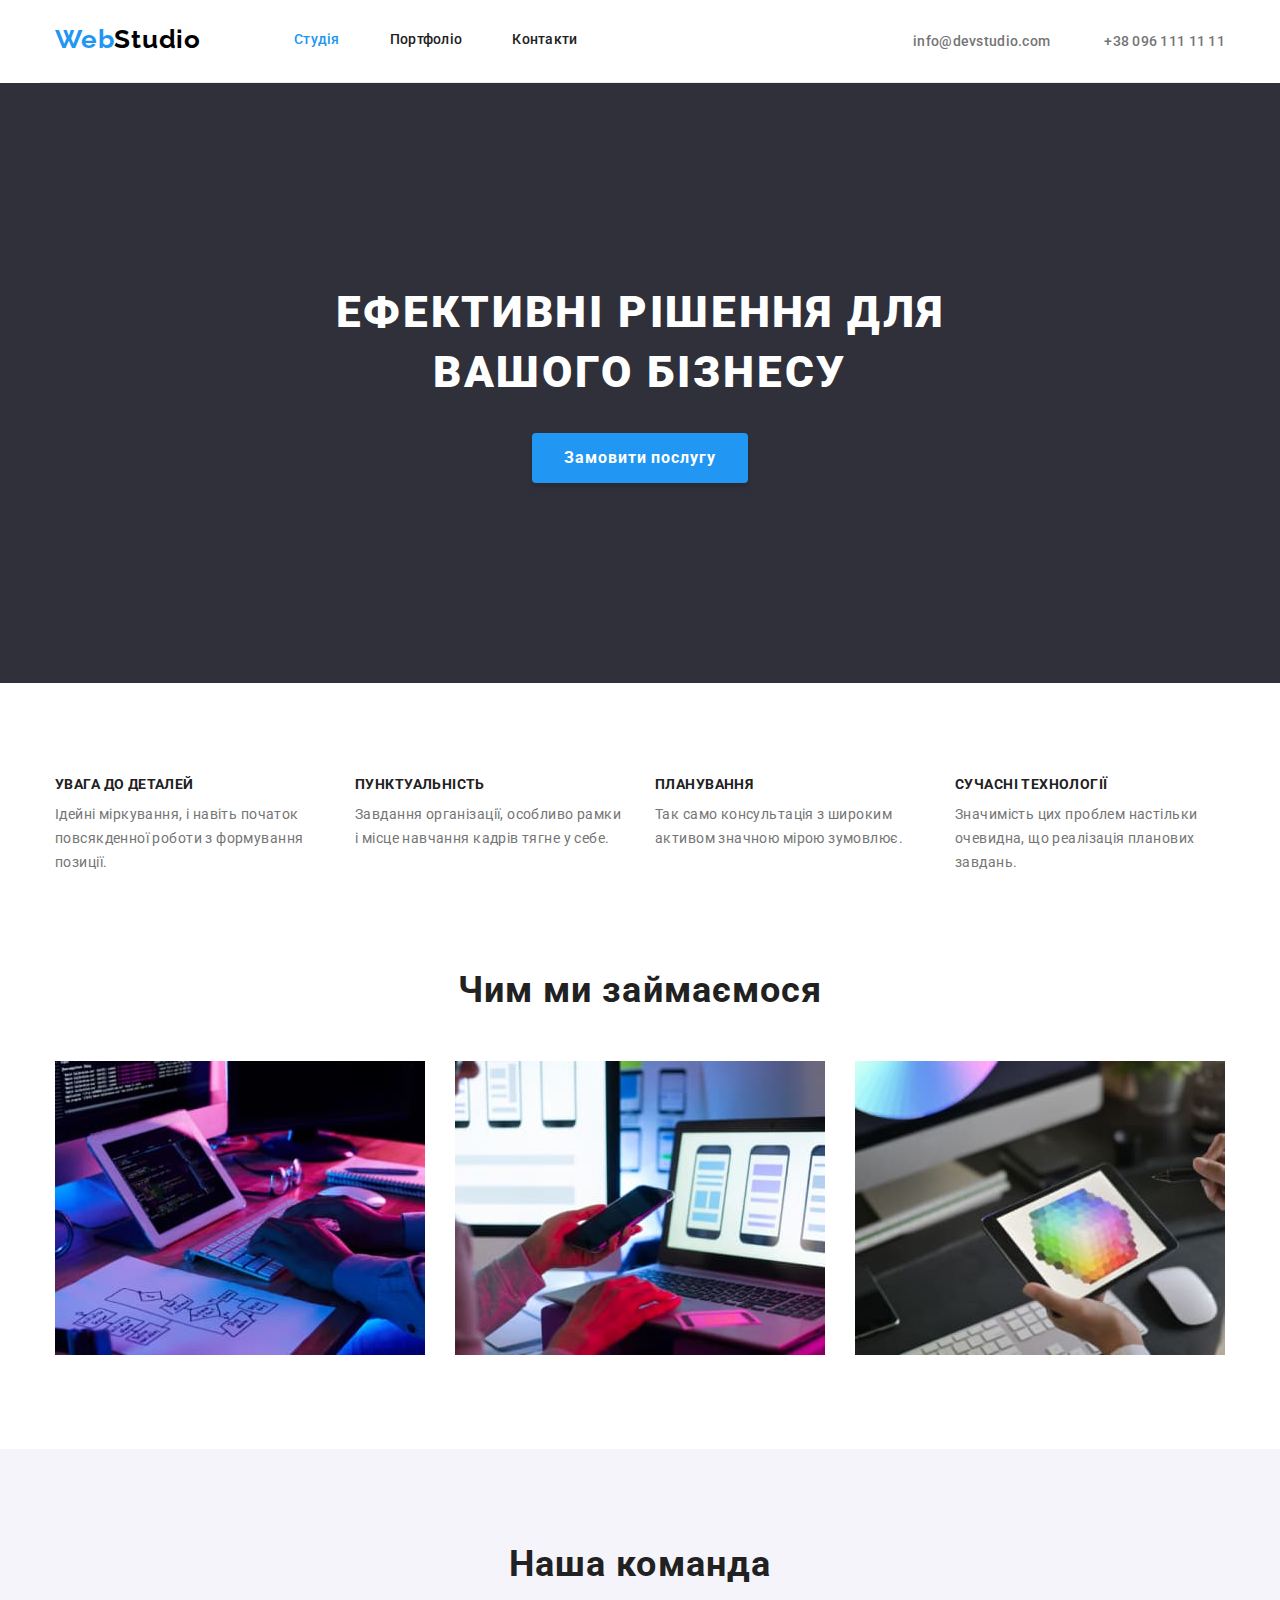
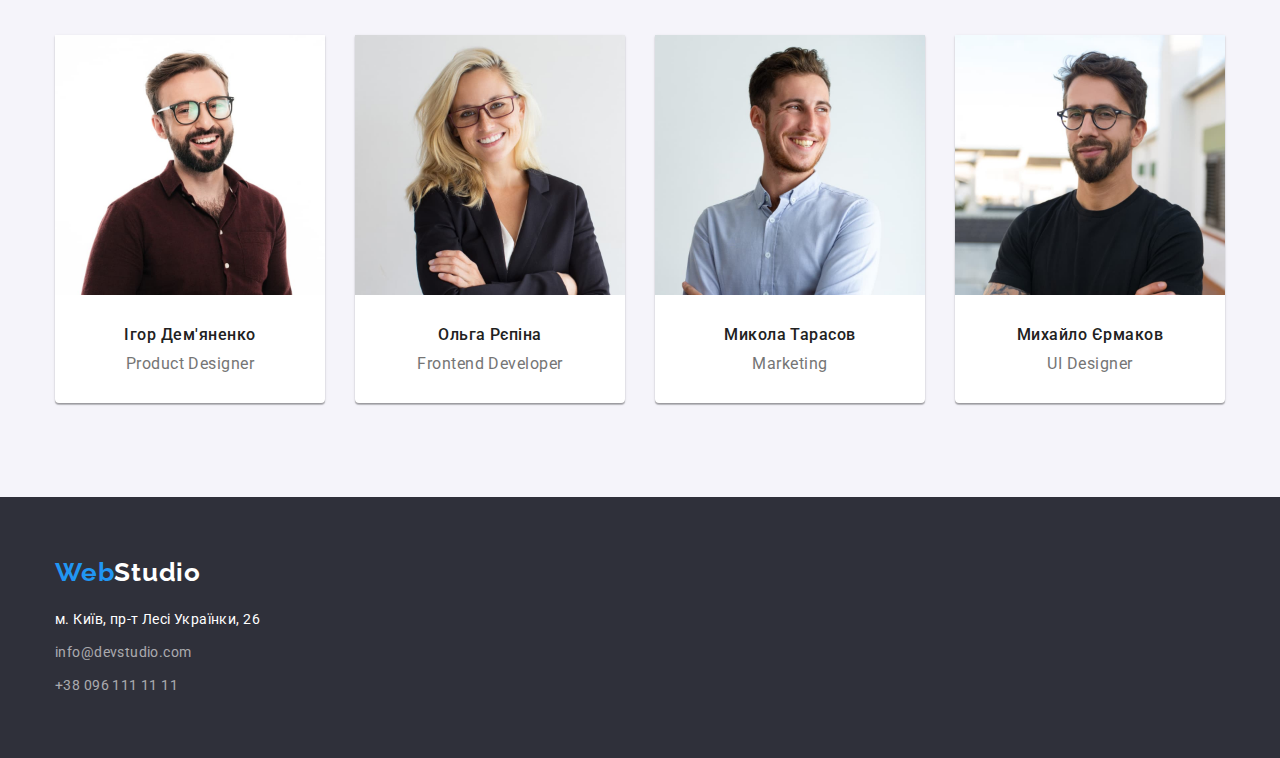
==== index.html @ 1e69f740 "Копирование" ====
<!DOCTYPE html>
<html lang="uk">
<head>
    <meta charset="UTF-8">
    <meta http-equiv="X-UA-Compatible" content="IE=edge">
    <meta name="viewport" content="width=device-width, initial-scale=1.0">
    <title>WebStudio</title>
    <link rel="preconnect" href="https://fonts.googleapis.com">
    <link rel="preconnect" href="https://fonts.gstatic.com" crossorigin>
    <link href="https://fonts.googleapis.com/css2?family=Raleway:wght@700&family=Roboto:wght@400;500;700;900&display=swap"
        rel="stylesheet">
    <link rel="stylesheet" href="https://cdnjs.cloudflare.com/ajax/libs/modern-normalize/1.1.0/modern-normalize.css"
        integrity="sha512-Y0MM+V6ymRKN2zStTqzQ227DWhhp4Mzdo6gnlRnuaNCbc+YN/ZH0sBCLTM4M0oSy9c9VKiCvd4Jk44aCLrNS5Q=="
        crossorigin="anonymous" referrerpolicy="no-referrer" >
    <link rel="stylesheet" href="./css/styles.css">
</head>
<body>
    <header>
        <div class="container header-box">
            <a href="./" class="style-logo"><span class="style-logo-add">Web</span>Studio</a>
            <nav>
                <ul class="list-navigation">
                    <li class="list-navigation-item">
                        <a href="./" class="navigation-item"><span class="activ-pages">Студія</span></a>
                    </li>
                    <li class="list-navigation-item">
                        <a href="./portfolio.html" class="navigation-item">Портфоліо</a>
                    </li>
                    <li class="list-navigation-item">
                        <a href="#" class="navigation-item">Контакти</a>
                    </li>
                </ul>
            </nav>
            <div class="container-contacts">
                <a href="mailto:info@devstudio.com" class="contacts">info@devstudio.com</a>
                <a href="tel:+380961111111" class="contacts">+38 096 111 11 11</a>
            </div>
        </div>
    </header>
    <main>
        <section class="hero-section">
            <div class="container">
                <h1 class="tagline">Ефективні рішення для вашого бізнесу</h1>
                <button type="button" class="top-button">Замовити послугу</button>
            </div>
        </section>
        <section class="section">
            <div class="container">
                <ul class="quality-list">
                    <li>
                        <h3 class="quality-item">УВАГА ДО ДЕТАЛЕЙ</h3>
                        <p class="quality-item-description">Ідейні міркування, і навіть початок повсякденної роботи з формування
                            позиції.</p>
                    </li>
                    <li>
                        <h3 class="quality-item">ПУНКТУАЛЬНІСТЬ</h3>
                        <p class="quality-item-description">Завдання організації, особливо рамки і місце навчання кадрів тягне у
                            себе.</p>
                    </li>
                    <li>
                        <h3 class="quality-item">ПЛАНУВАННЯ</h3>
                        <p class="quality-item-description">Так само консультація з широким активом значною мірою зумовлює.</p>
                    </li>
                    <li>
                        <h3 class="quality-item">СУЧАСНІ ТЕХНОЛОГІЇ</h3>
                        <p class="quality-item-description">Значимість цих проблем настільки очевидна, що реалізація планових
                            завдань.</p>
                    </li>
                </ul>
            </div>
        </section>
        <section class="section section-specializations">
            <div class="container">
                <h2 class="specializations">Чим ми займаємося</h2>
                <ul class="specializations-list">
                    <li>
                        <img src="./images/development.jpg" alt="Розробка сайтів" width="370" height="294">
                    </li>
                    <li>
                        <img src="./images/mobile-version.jpg" alt="Розробка мобільних додатків" width="370" height="294">
                    </li>
                    <li>
                        <img src="./images/design.jpg" alt="Веб-дизайн" width="370" height="294">
                    </li>
                </ul>
            </div>
        </section>
        <section class="section team">
            <div class="container">
                <h2 class="team-caption">Наша команда</h2>
                <ul class="team-list">
                    <li class="team-list-item">
                        <img src="./images/ihor.jpg" alt="Фото Ігора Дем'яненко" width="270" height="260">
                        <h3 class="team-member">Ігор Дем'яненко</h3>
                        <p class="profession">Product Designer</p>
                    </li>
                    <li class="team-list-item">
                        <img src="./images/olga.jpg" alt="Фото Ольги Рєпіної" width="270" height="260">
                        <h3 class="team-member">Ольга Рєпіна</h3>
                        <p class="profession">Frontend Developer</p>
                    </li>
                    <li class="team-list-item">
                        <img src="./images/mikola.jpg" alt="Фото Миколи Тарасова" width="270" height="260">
                        <h3 class="team-member">Микола Тарасов</h3>
                        <p class="profession">Marketing</p>
                    </li>
                    <li class="team-list-item">
                        <img src="./images/mihailo.jpg" alt="Фото Михайла Єрмакова" width="270" height="260">
                        <h3 class="team-member">Михайло Єрмаков</h3>
                        <p class="profession">UI Designer</p>
                    </li>
                </ul>
            </div>
        </section>
    </main>
    <footer class="footer-style">
        <div class="container">
            <a href="./" class="style-logo-footer"><span class="style-logo-add">Web</span>Studio</a>
            <address>
                <p class="physical-address">м. Київ, пр-т Лесі Українки, 26</p>
                <a href="mailto:info@devstudio.com" class="contacts-footer">info@devstudio.com</a>
                <a href="tel:+380961111111" class="contacts-footer">+38 096 111 11 11</a>
            </address>
        </div>
    </footer>
</body>
</html>
---- css/styles.css ----
:root {
    --brand-color-bcg: #2F303A;
    --brand-color: #2196F3;
    --brand-color-text: #757575;
}

body {
    font-family: 'roboto', sans-serif;
    color: #212121;
    background: #FFFFFF;
}

ul, h1, h2, h3, p {
    margin: 0;
    padding: 0px;
}

img {
    display: block;
}

.container {
    max-width: 1200px;
    margin: 0px auto;
    padding: 0px 15px;
}

.header-box {
    display: flex;
    border-bottom: 1px solid #ECECEC;
}

.section {
    padding: 94px 0px;
}

.style-logo {
    font-family: 'Raleway';
    font-style: normal;
    text-decoration: none;
    font-weight: 700;
    font-size: 26px;
    line-height: 1.19;
    letter-spacing: 0.03em;
    color: #000000;
    padding-top: 24px;
    padding-bottom: 25px;
    margin-right: 93px;
}

.style-logo-footer {
    font-family: 'Raleway';
    font-style: normal;
    text-decoration: none;
    font-weight: 700;
    font-size: 26px;
    line-height: 1.19;
    letter-spacing: 0.03em;
    color: #fff;
    display: block;
    margin-bottom: 20px;
}

.style-logo-add {
    color: var(--brand-color)
}

.list-navigation {
    display: flex;
    list-style-type: none;
    font-weight: 500;
    font-size: 14px;
    line-height: 1.14;
    letter-spacing: 0.02em;
}

.list-navigation-item:not(:last-child) {
    margin-right: 50px;
}

.activ-pages {
    color: var(--brand-color);
}

.navigation-item {
    text-decoration: none;
    color: inherit;
    display: block;
    padding: 32px 0px;
}

.navigation-item:visited {
    color: inherit;
}

.navigation-item:hover {
    color: var(--brand-color)
}

.navigation-item:focus {
    color: var(--brand-color)
}

.container-contacts {
    margin-left: auto;
    padding: 32px 0px;
}

.contacts {
    font-weight: 500;
    font-size: 14px;
    line-height: 1.14;
    letter-spacing: 0.02em;
    color: var(--brand-color-text);
    text-decoration: none;
}

.contacts:not(:last-child) {
    margin-right: 50px;
}

.contacts:hover {
    color: var(--brand-color);
}

.contacts:focus {
    color: var(--brand-color);
}

.hero-section {
    background-color: var(--brand-color-bcg);
    padding: 200px 0px;
}

.tagline {
    max-width: 696px;
    font-weight: 900;
    font-size: 44px;
    line-height: 1.36;
    text-align: center;
    letter-spacing: 0.06em;
    text-transform: uppercase;
    color: #FFFFFF;
    margin: 0 auto 30px auto;
}

.top-button {
    font-family: inherit;
    background: var(--brand-color);
    box-shadow: 0px 4px 4px rgba(0, 0, 0, 0.15);
    border: none;
    border-radius: 4px;
    cursor: pointer;
    font-weight: 700;
    font-size: 16px;
    line-height: 1.88;
    display: flex;
    align-items: center;
    text-align: center;
    letter-spacing: 0.06em;
    color: #FFFFFF;
    margin: 0px auto;
    padding: 10px 32px;
}

.top-button:hover {
    background: #188CE8;
}

.top-button:focus {
    background: #188CE8;
}

.quality-list {
    list-style-type: none;
    display: flex;
    justify-content: space-between;
    align-items: flex-start;
}

.quality-list li {
    flex-basis: 270px;
}

.quality-item {
    font-weight: 700;
    font-size: 14px;
    line-height: 1.14;
    letter-spacing: 0.03em;
    text-transform: uppercase;
    margin-bottom: 10px;
}

.quality-item-description {
    font-size: 14px;
    line-height: 1.71;
    letter-spacing: 0.03em;
    color: var(--brand-color-text);
}

.section-specializations {
    padding-top: 0px;
}

.specializations {
    font-weight: 700;
    font-size: 36px;
    line-height: 1.17;
    text-align: center;
    letter-spacing: 0.03em;
    margin-bottom: 50px;
}

.specializations-list {
    list-style-type: none;
    display: flex;
}

.specializations-list li:not(:last-child) {
    margin-right: 30px;
}

.team {
    background-color: #F5F4FA;
}

.team-caption {
    font-weight: 700;
    font-size: 36px;
    line-height: 1.17;
    text-align: center;
    letter-spacing: 0.03em;
    margin-bottom: 50px;
}

.team-list {
    list-style-type: none;
    display: flex;
}

.team-list-item {
    background: #FFFFFF;
    box-shadow: 0px 1px 3px rgba(0, 0, 0, 0.12), 0px 1px 1px rgba(0, 0, 0, 0.14), 0px 2px 1px rgba(0, 0, 0, 0.2);
    border-radius: 0px 0px 4px 4px;
    padding-bottom: 30px;
}

.team-list-item:not(:last-child) {
    margin-right: 30px;
}

.team-list-item img {
    margin-bottom: 30px;
}

.team-list-item h3 {
    margin-bottom: 10px;
}

.team-member {
    font-weight: 500;
    font-size: 16px;
    line-height: 1.19;
    text-align: center;
    letter-spacing: 0.03em;
}

.profession {
    font-size: 16px;
    line-height: 1.19;
    text-align: center;
    letter-spacing: 0.03em;
    color: var(--brand-color-text);
}

.footer-style {
    background-color: var(--brand-color-bcg);
    padding: 60px 0px;
}

.physical-address {
    font-style: normal;
    font-size: 14px;
    line-height: 1.71;
    letter-spacing: 0.03em;
    color: #FFFFFF;
    margin-bottom: 9px;
}

.contacts-footer {
    font-style: normal;
    font-size: 14px;
    line-height: 1.71;
    letter-spacing: 0.03em;
    text-decoration: none;
    color: rgba(255, 255, 255, 0.6);
    display: block;
}

.contacts-footer:not(:last-child) {
    margin-bottom: 9px;
}

.contacts-footer:hover {
    color: var(--brand-color);
}

.contacts-footer:focus {
    color: var(--brand-color);
}

.projects-filter {
    list-style-type: none;
    display: flex;
    justify-content: center;
    margin-bottom: 50px;
}

.projects-filter li:not(:last-child) {
    margin-right: 8px;
}

.projects-filter-item {
    font-family: inherit;
    background: #F5F4FA;
    border-radius: 4px;
    font-weight: 500;
    font-size: 16px;
    line-height: 1.62;
    text-align: center;
    letter-spacing: 0.03em;
    cursor: pointer;
    border: none;
    padding: 6px 22px;
}

.projects-filter-item:hover {
    background: #2196F3;
    box-shadow: 0px 3px 1px rgba(0, 0, 0, 0.1), 0px 1px 2px rgba(0, 0, 0, 0.08), 0px 2px 2px rgba(0, 0, 0, 0.12);
    border-radius: 4px;
    padding: 6px 25px;
}

.projects-filter-item:focus {
    background: #2196F3;
    box-shadow: 0px 3px 1px rgba(0, 0, 0, 0.1), 0px 1px 2px rgba(0, 0, 0, 0.08), 0px 2px 2px rgba(0, 0, 0, 0.12);
    border-radius: 4px;
    padding: 6px 25px;
}

.projects-list {
    list-style-type: none;
    display: flex;
    flex-wrap: wrap;
    gap: 30px;
}

.projects-list-item {
    background: #FFFFFF;
    flex-basis: calc((100% - 60px) / 3);
}

.projects-list-item-interior {
    border-right: 1px solid #EEEEEE;
    border-left: 1px solid #EEEEEE;
    border-bottom: 1px solid #EEEEEE;
    padding: 20px 24px;
}

.project-name {
    font-weight: 700;
    font-size: 18px;
    line-height: 2;
    letter-spacing: 0.06em;
    margin-bottom: 4px;
}

.project-type {
    font-size: 16px;
    line-height: 1.88;
    letter-spacing: 0.03em;
    color: var(--brand-color-text)
}
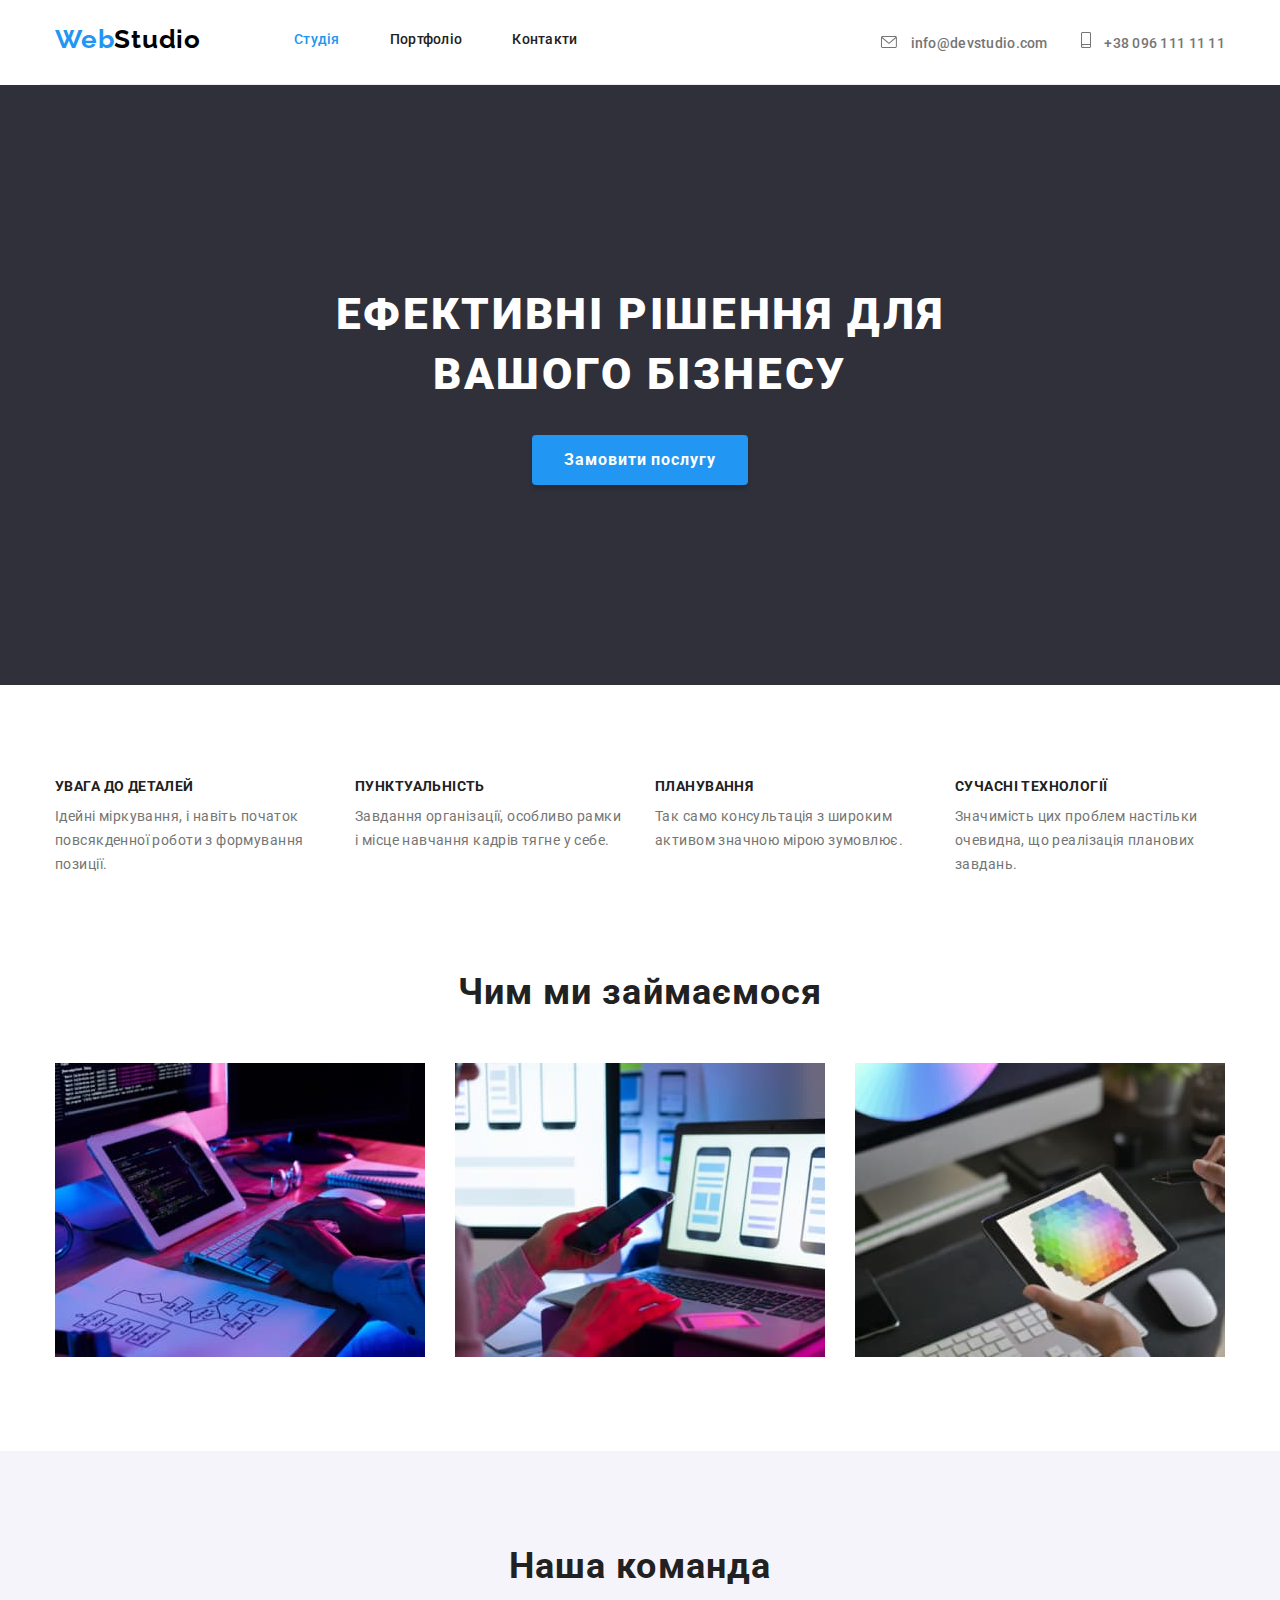
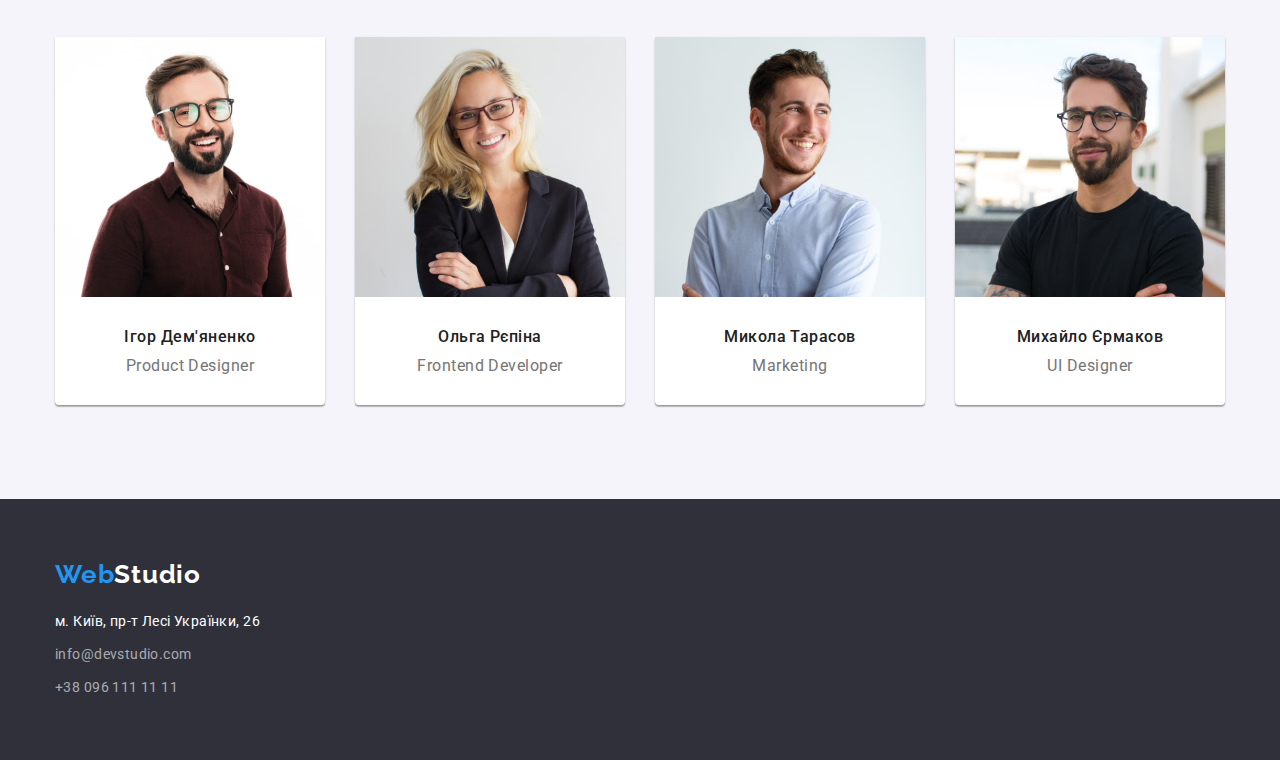
==== commit 00110eca: "Иконки в хедере" ====
--- a/index.html
+++ b/index.html
@@ -32,8 +32,18 @@
                 </ul>
             </nav>
             <div class="container-contacts">
-                <a href="mailto:info@devstudio.com" class="contacts">info@devstudio.com</a>
-                <a href="tel:+380961111111" class="contacts">+38 096 111 11 11</a>
+                <a href="mailto:info@devstudio.com" class="contacts">
+                    <svg class="mail-icon" width="16" height="12">
+                        <use href="./images/icons.svg#icon-e-mail"></use>
+                    </svg>
+                    info@devstudio.com
+                </a>
+                <a href="tel:+380961111111" class="contacts">
+                    <svg class="tel-icon" width="10" height="16">
+                        <use href="./images/icons.svg#icon-smartphone"></use>
+                    </svg>
+                    +38 096 111 11 11
+                </a>
             </div>
         </div>
     </header>
--- a/css/styles.css
+++ b/css/styles.css
@@ -116,7 +116,13 @@
 }
 
 .contacts:not(:last-child) {
-    margin-right: 50px;
+    margin-right: 30px;
+}
+
+.mail-icon,
+.tel-icon {
+    margin-right: 10px;
+    fill: currentColor;
 }
 
 .contacts:hover {
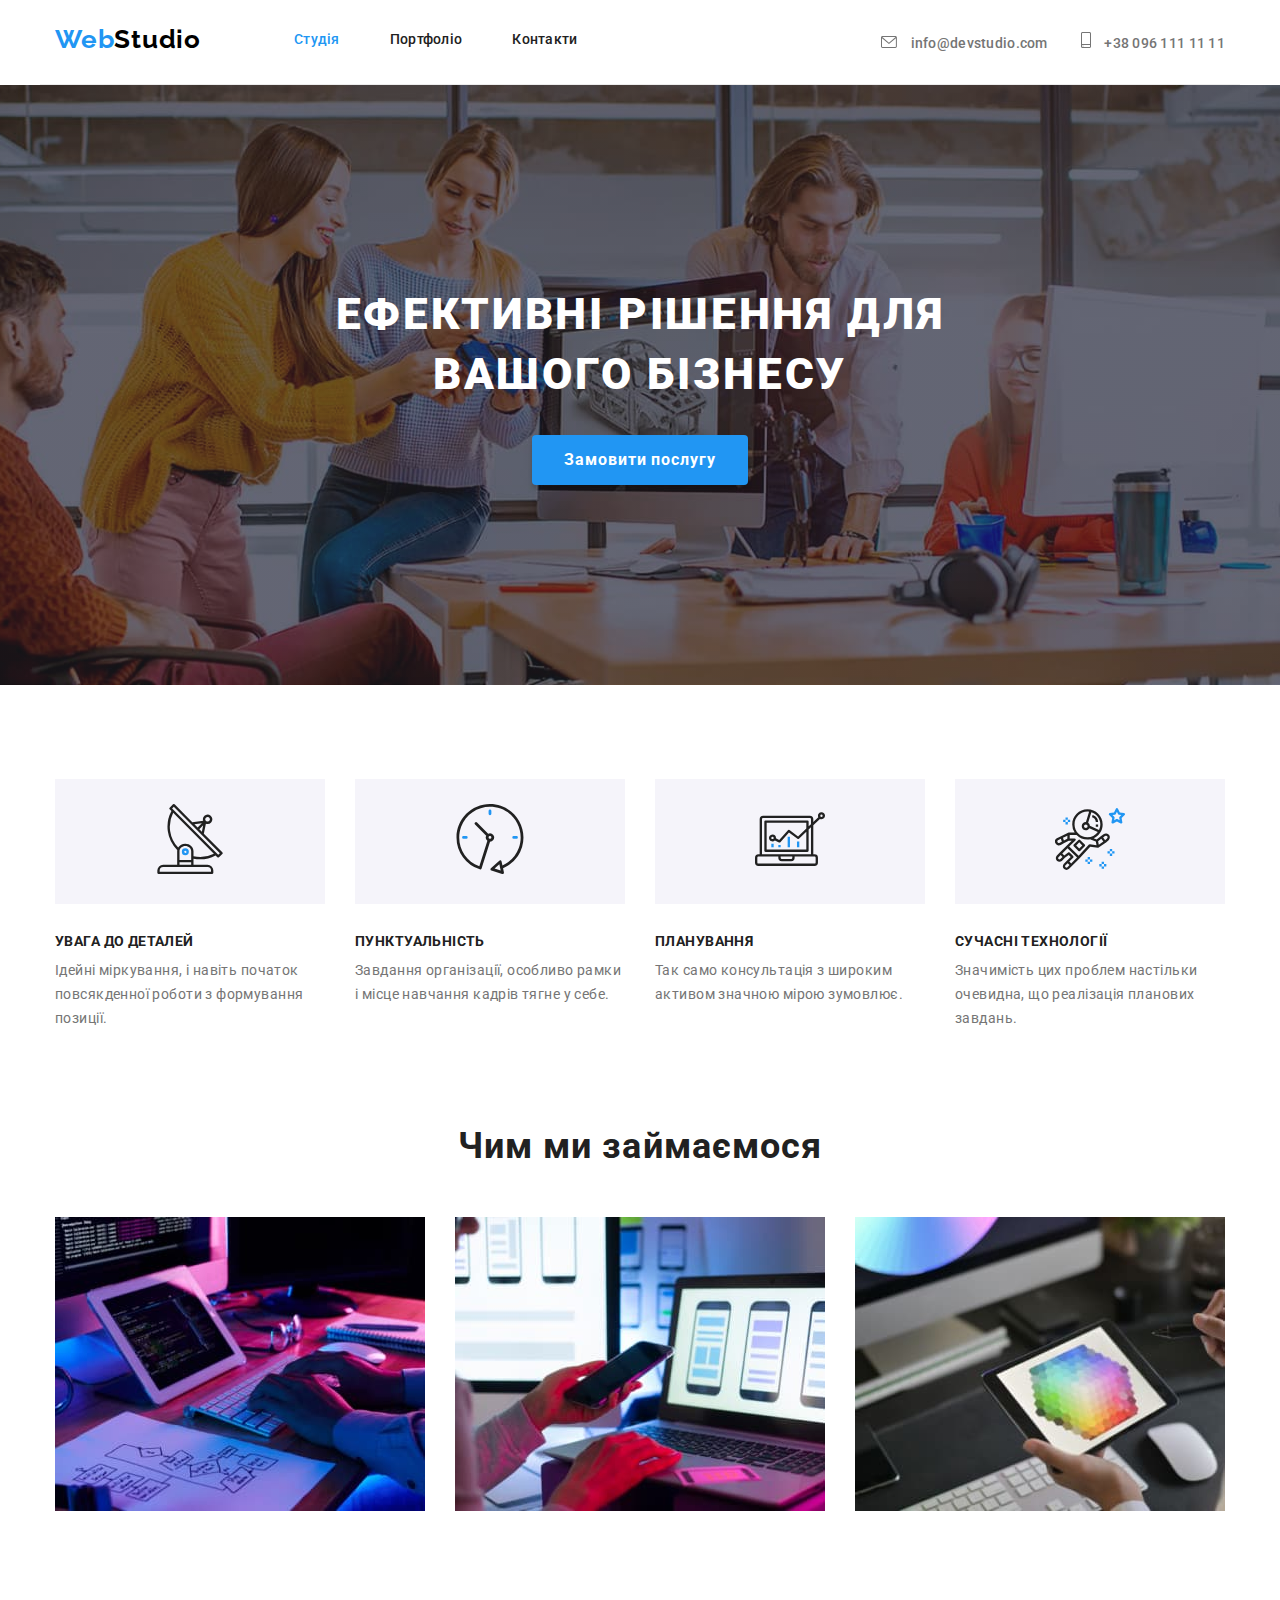
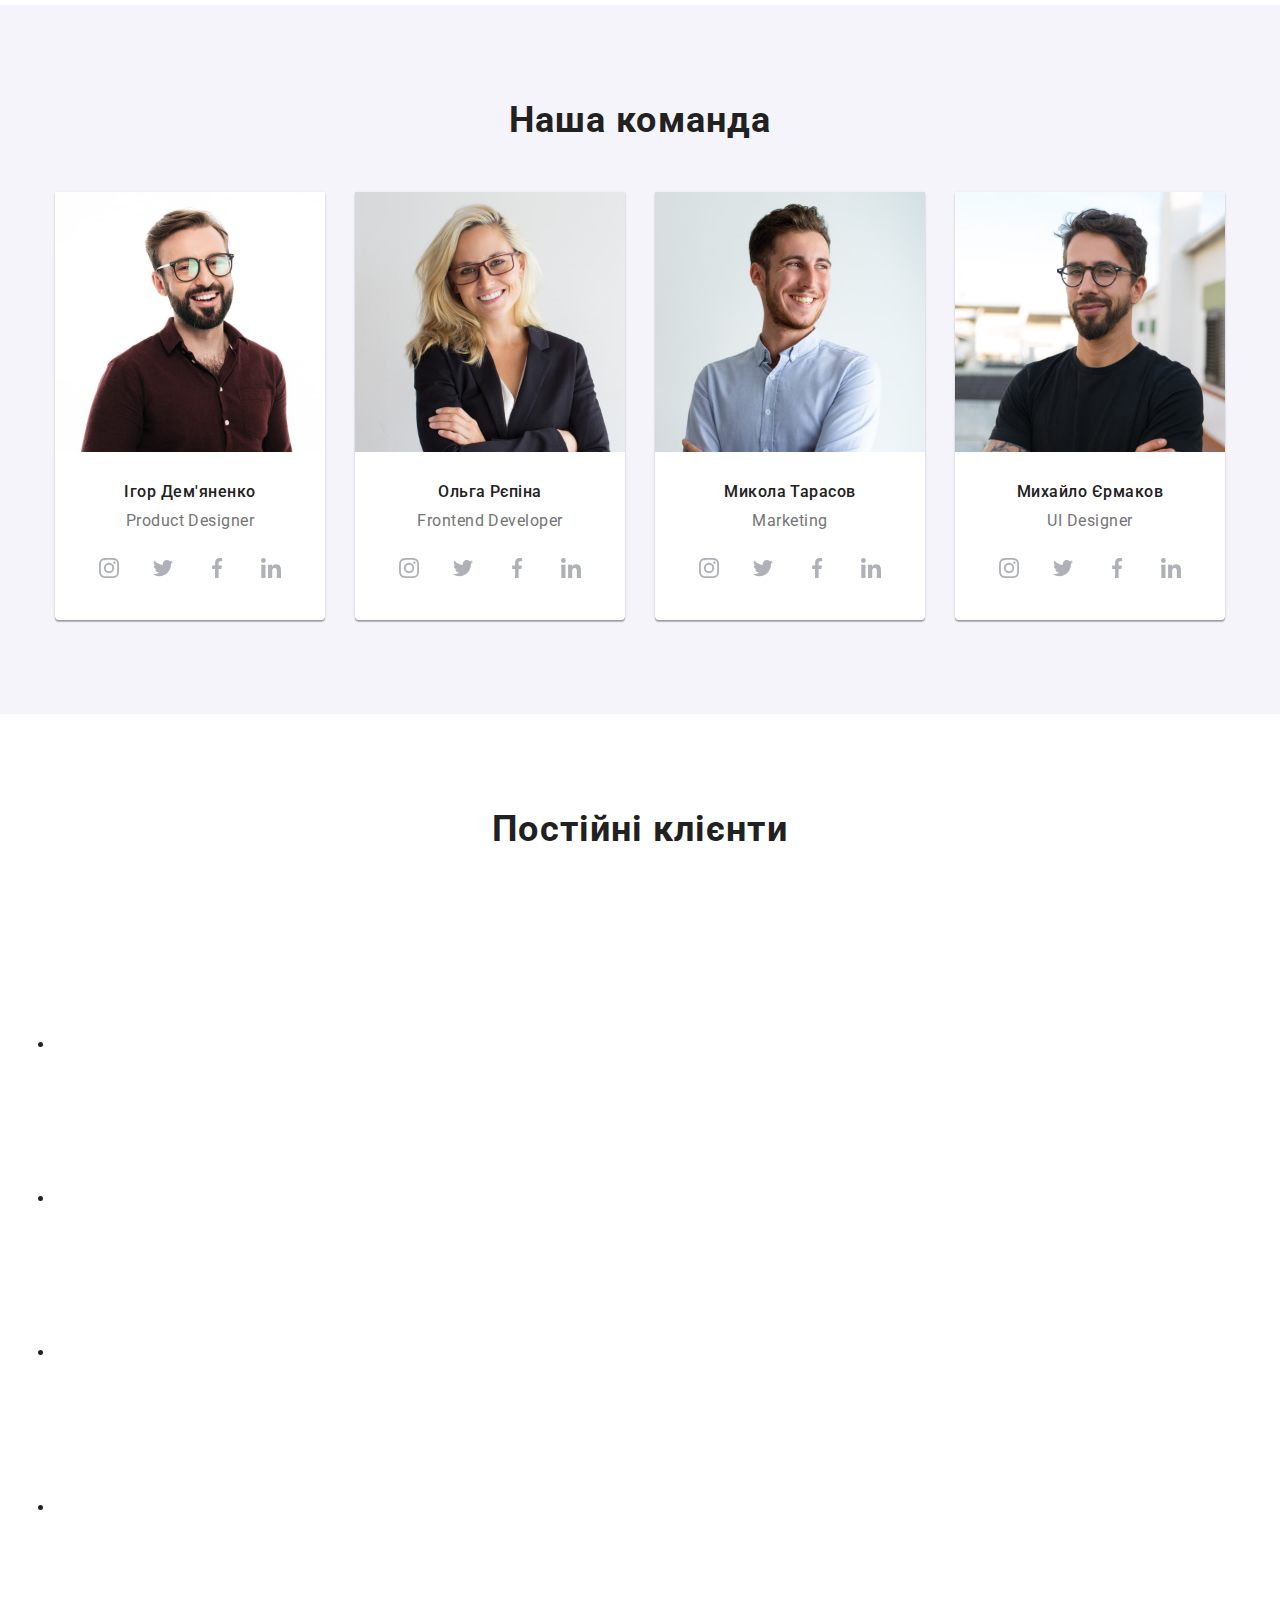
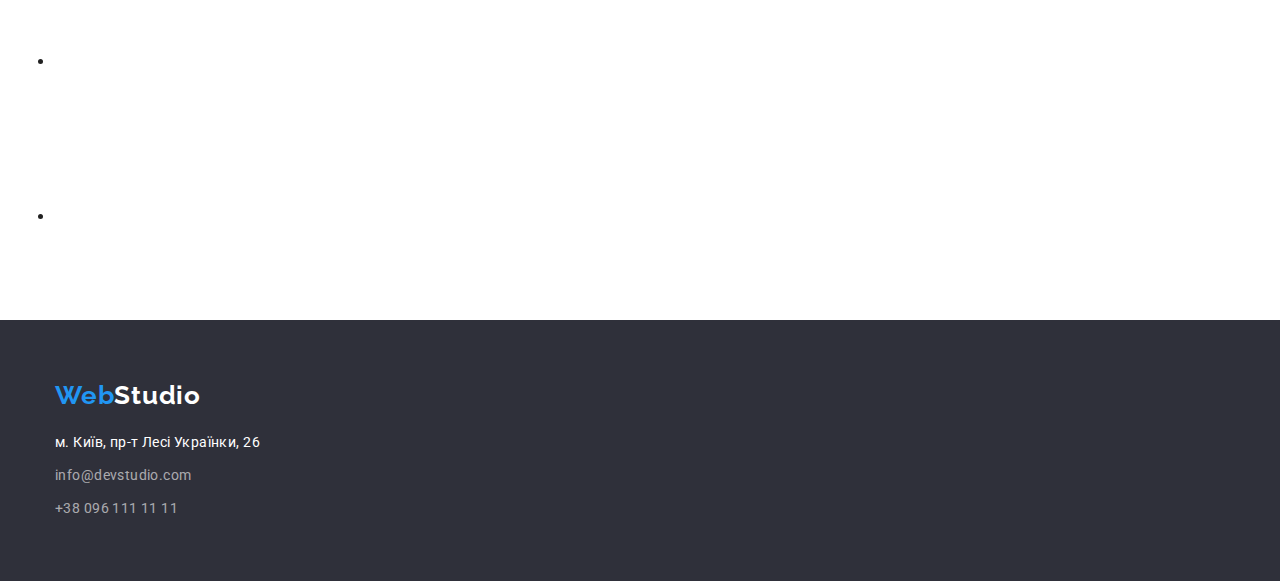
==== commit 9e27f196: "Наша команда" ====
--- a/index.html
+++ b/index.html
@@ -58,20 +58,40 @@
             <div class="container">
                 <ul class="quality-list">
                     <li>
+                        <div class="quality-conteiner-icon">
+                            <svg class="quality-icon" width="70" height="70" viewbox="0 0 70 70">
+                                <use href="./images/icons.svg#icon-details"></use>
+                            </svg>
+                        </div>
                         <h3 class="quality-item">УВАГА ДО ДЕТАЛЕЙ</h3>
                         <p class="quality-item-description">Ідейні міркування, і навіть початок повсякденної роботи з формування
                             позиції.</p>
                     </li>
                     <li>
+                        <div class="quality-conteiner-icon">
+                            <svg class="quality-icon" width="70" height="70" viewbox="0 0 70 70">
+                                <use href="./images/icons.svg#icon-punctuality"></use>
+                            </svg>
+                        </div>
                         <h3 class="quality-item">ПУНКТУАЛЬНІСТЬ</h3>
                         <p class="quality-item-description">Завдання організації, особливо рамки і місце навчання кадрів тягне у
                             себе.</p>
                     </li>
                     <li>
+                        <div class="quality-conteiner-icon">
+                            <svg class="quality-icon" width="70" height="70" viewbox="0 0 70 70">
+                                <use href="./images/icons.svg#icon-planning"></use>
+                            </svg>
+                        </div>
                         <h3 class="quality-item">ПЛАНУВАННЯ</h3>
                         <p class="quality-item-description">Так само консультація з широким активом значною мірою зумовлює.</p>
                     </li>
                     <li>
+                        <div class="quality-conteiner-icon">
+                            <svg class="quality-icon" width="70" height="70" viewbox="0 0 70 70">
+                                <use href="./images/icons.svg#icon-modern-technologies"></use>
+                            </svg>
+                        </div>
                         <h3 class="quality-item">СУЧАСНІ ТЕХНОЛОГІЇ</h3>
                         <p class="quality-item-description">Значимість цих проблем настільки очевидна, що реалізація планових
                             завдань.</p>
@@ -103,21 +123,190 @@
                         <img src="./images/ihor.jpg" alt="Фото Ігора Дем'яненко" width="270" height="260">
                         <h3 class="team-member">Ігор Дем'яненко</h3>
                         <p class="profession">Product Designer</p>
+                        <ul class="team-linklist">
+                            <li class="team-linklist-item">
+                                <a class="team-linklist-link" href="#">
+                                    <svg class="team-linklist-icon" width="20" height="20">
+                                        <use href="./images/icons.svg#icon-instagram"></use>
+                                    </svg>
+                                </a>
+                            </li>
+                            <li class="team-linklist-item">
+                                <a class="team-linklist-link" href="#">
+                                    <svg class="team-linklist-icon" width="20" height="20">
+                                        <use href="./images/icons.svg#icon-twitter"></use>
+                                    </svg>
+                                </a>
+                            </li>
+                            <li class="team-linklist-item">
+                                <a class="team-linklist-link" href="#">
+                                    <svg class="team-linklist-icon" width="20" height="20">
+                                        <use href="./images/icons.svg#icon-facebook"></use>
+                                    </svg>
+                                </a>
+                            </li>
+                            <li class="team-linklist-item">
+                                <a class="team-linklist-link" href="#">
+                                    <svg class="team-linklist-icon" width="20" height="20">
+                                        <use href="./images/icons.svg#icon-linkedin"></use>
+                                    </svg>
+                                </a>
+                            </li>
+                        </ul>
                     </li>
                     <li class="team-list-item">
                         <img src="./images/olga.jpg" alt="Фото Ольги Рєпіної" width="270" height="260">
                         <h3 class="team-member">Ольга Рєпіна</h3>
                         <p class="profession">Frontend Developer</p>
+                        <ul class="team-linklist">
+                            <li class="team-linklist-item">
+                                <a class="team-linklist-link" href="#">
+                                    <svg class="team-linklist-icon" width="20" height="20">
+                                        <use href="./images/icons.svg#icon-instagram"></use>
+                                    </svg>
+                                </a>
+                            </li>
+                            <li class="team-linklist-item">
+                                <a class="team-linklist-link" href="#">
+                                    <svg class="team-linklist-icon" width="20" height="20">
+                                        <use href="./images/icons.svg#icon-twitter"></use>
+                                    </svg>
+                                </a>
+                            </li>
+                            <li class="team-linklist-item">
+                                <a class="team-linklist-link" href="#">
+                                    <svg class="team-linklist-icon" width="20" height="20">
+                                        <use href="./images/icons.svg#icon-facebook"></use>
+                                    </svg>
+                                </a>
+                            </li>
+                            <li class="team-linklist-item">
+                                <a class="team-linklist-link" href="#">
+                                    <svg class="team-linklist-icon" width="20" height="20">
+                                        <use href="./images/icons.svg#icon-linkedin"></use>
+                                    </svg>
+                                </a>
+                            </li>
+                        </ul>
                     </li>
                     <li class="team-list-item">
                         <img src="./images/mikola.jpg" alt="Фото Миколи Тарасова" width="270" height="260">
                         <h3 class="team-member">Микола Тарасов</h3>
                         <p class="profession">Marketing</p>
+                        <ul class="team-linklist">
+                            <li class="team-linklist-item">
+                                <a class="team-linklist-link" href="#">
+                                    <svg class="team-linklist-icon" width="20" height="20">
+                                        <use href="./images/icons.svg#icon-instagram"></use>
+                                    </svg>
+                                </a>
+                            </li>
+                            <li class="team-linklist-item">
+                                <a class="team-linklist-link" href="#">
+                                    <svg class="team-linklist-icon" width="20" height="20">
+                                        <use href="./images/icons.svg#icon-twitter"></use>
+                                    </svg>
+                                </a>
+                            </li>
+                            <li class="team-linklist-item">
+                                <a class="team-linklist-link" href="#">
+                                    <svg class="team-linklist-icon" width="20" height="20">
+                                        <use href="./images/icons.svg#icon-facebook"></use>
+                                    </svg>
+                                </a>
+                            </li>
+                            <li class="team-linklist-item">
+                                <a class="team-linklist-link" href="#">
+                                    <svg class="team-linklist-icon" width="20" height="20">
+                                        <use href="./images/icons.svg#icon-linkedin"></use>
+                                    </svg>
+                                </a>
+                            </li>
+                        </ul>
                     </li>
                     <li class="team-list-item">
                         <img src="./images/mihailo.jpg" alt="Фото Михайла Єрмакова" width="270" height="260">
                         <h3 class="team-member">Михайло Єрмаков</h3>
                         <p class="profession">UI Designer</p>
+                        <ul class="team-linklist">
+                            <li class="team-linklist-item">
+                                <a class="team-linklist-link" href="#">
+                                    <svg class="team-linklist-icon" width="20" height="20">
+                                        <use href="./images/icons.svg#icon-instagram"></use>
+                                    </svg>
+                                </a>
+                            </li>
+                            <li class="team-linklist-item">
+                                <a class="team-linklist-link" href="#">
+                                    <svg class="team-linklist-icon" width="20" height="20">
+                                        <use href="./images/icons.svg#icon-twitter"></use>
+                                    </svg>
+                                </a>
+                            </li>
+                            <li class="team-linklist-item">
+                                <a class="team-linklist-link" href="#">
+                                    <svg class="team-linklist-icon" width="20" height="20">
+                                        <use href="./images/icons.svg#icon-facebook"></use>
+                                    </svg>
+                                </a>
+                            </li>
+                            <li class="team-linklist-item">
+                                <a class="team-linklist-link" href="#">
+                                    <svg class="team-linklist-icon" width="20" height="20">
+                                        <use href="./images/icons.svg#icon-linkedin"></use>
+                                    </svg>
+                                </a>
+                            </li>
+                        </ul>
+                    </li>
+                </ul>
+            </div>
+        </section>
+        <section class="section">
+            <div class="container">
+                <h2 class="top-clients">Постійні клієнти</h2>
+                <ul class="clients-list">
+                    <li class="clients-item">
+                        <a href="" class="client-link">
+                            <svg class="client-icon">
+                                <use href="./images/icons.svg#"></use>
+                            </svg>
+                        </a>
+                    </li>
+                    <li class="clients-item">
+                        <a href="" class="client-link">
+                            <svg class="client-icon">
+                                <use href=""></use>
+                            </svg>
+                        </a>
+                    </li>
+                    <li class="clients-item">
+                        <a href="" class="client-link">
+                            <svg class="client-icon">
+                                <use href=""></use>
+                            </svg>
+                        </a>
+                    </li>
+                    <li class="clients-item">
+                        <a href="" class="client-link">
+                            <svg class="client-icon">
+                                <use href=""></use>
+                            </svg>
+                        </a>
+                    </li>
+                    <li class="clients-item">
+                        <a href="" class="client-link">
+                            <svg class="client-icon">
+                                <use href=""></use>
+                            </svg>
+                        </a>
+                    </li>
+                    <li class="clients-item">
+                        <a href="" class="client-link">
+                            <svg class="client-icon">
+                                <use href=""></use>
+                            </svg>
+                        </a>
                     </li>
                 </ul>
             </div>
--- a/css/styles.css
+++ b/css/styles.css
@@ -135,6 +135,9 @@
 
 .hero-section {
     background-color: var(--brand-color-bcg);
+    background-image: linear-gradient(rgba(47, 48, 58, 0.4), rgba(47, 48, 58, 0.4)), url('../images/bcgimg.jpg');
+    background-repeat: no-repeat;
+    background-position: center;
     padding: 200px 0px;
 }
 
@@ -188,6 +191,12 @@
     flex-basis: 270px;
 }
 
+.quality-conteiner-icon {
+    padding: 25px 100px;
+    margin-bottom: 30px;
+    background: #F5F4FA;
+}
+
 .quality-item {
     font-weight: 700;
     font-size: 14px;
@@ -272,11 +281,76 @@
 }
 
 .profession {
+    margin-bottom: 16px;
     font-size: 16px;
     line-height: 1.19;
     text-align: center;
     letter-spacing: 0.03em;
     color: var(--brand-color-text);
+}
+
+.team-linklist {
+    list-style-type: none;
+    display: flex;
+    justify-content: center;
+    gap: 10px;
+}
+
+.team-linklist-item {
+    width: 44px;
+    height: 44px;
+    display: flex;
+    justify-content: center;
+    align-items: center;
+}
+
+.team-linklist-link {
+    width: 100%;
+    height: 100%;
+    display: flex;
+    justify-content: center;
+    align-items: center;
+    border-radius: 50% 50%;
+    color: #AFB1B8;
+}
+
+.team-linklist-icon {
+    fill: currentColor;
+}
+
+.team-linklist-link:hover {
+    background-color: var(--brand-color);
+    color: #fff;
+}
+
+.team-linklist-link:focus {
+    background-color: var(--brand-color);
+    color: #fff;
+}
+
+.top-clients {
+    font-weight: 700;
+    font-size: 36px;
+    line-height: 1.17;
+    text-align: center;
+    letter-spacing: 0.03em;
+    margin-bottom: 50px;
+}
+
+.clients-list {
+
+}
+
+.clients-item {
+
+}
+
+.client-link {
+
+}
+
+.client-icon {
+    
 }
 
 .footer-style {
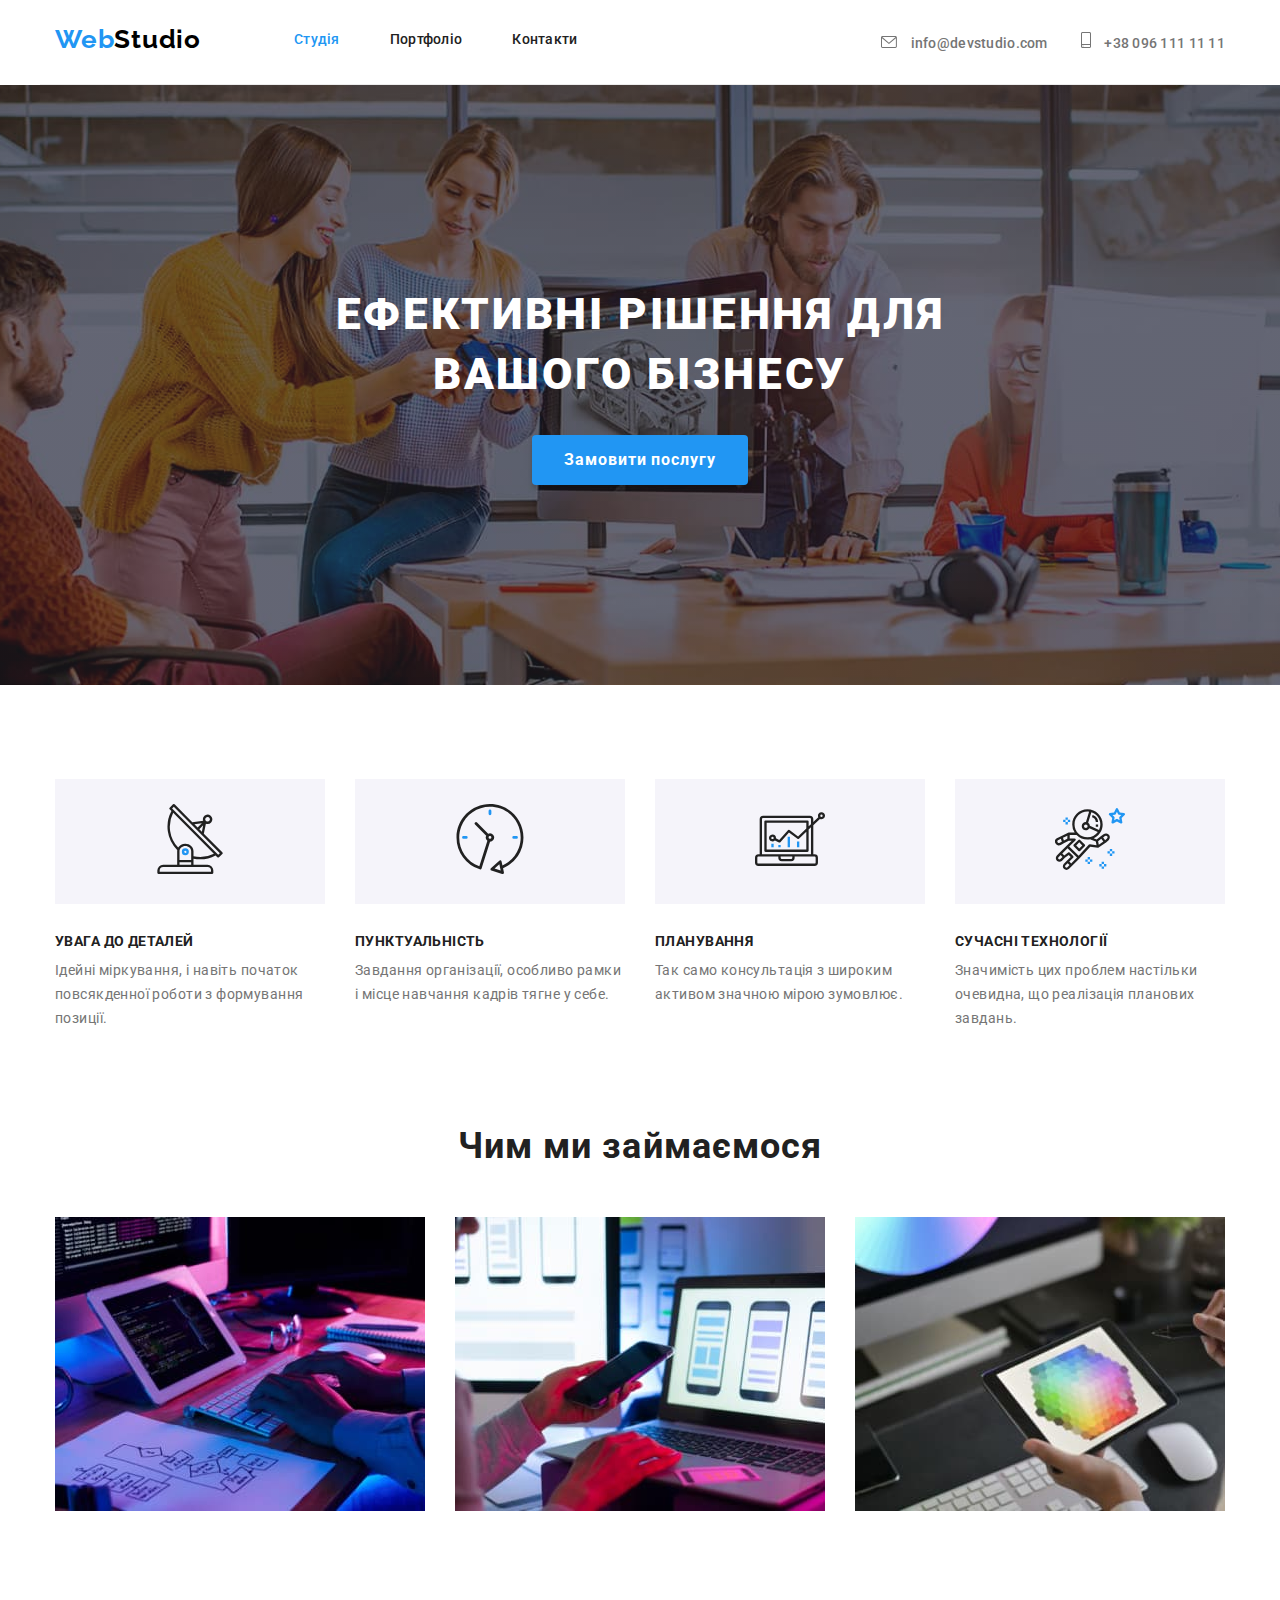
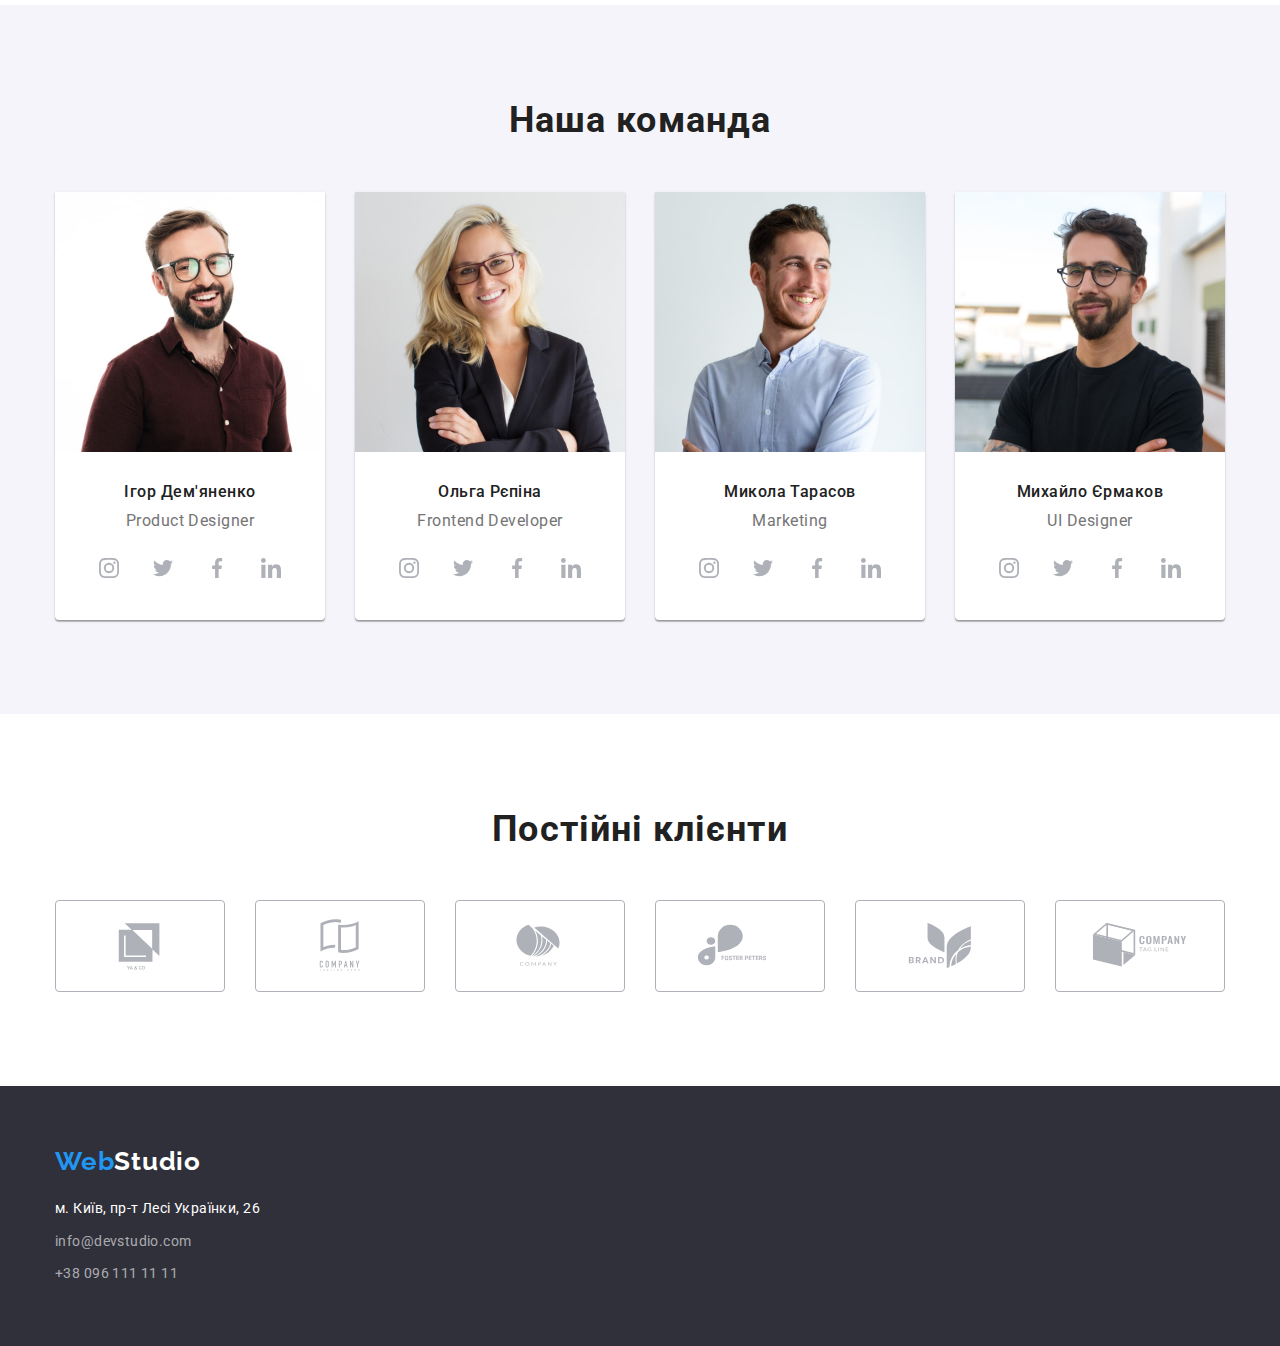
==== commit 6bd13f45: "Последняя секция" ====
--- a/index.html
+++ b/index.html
@@ -268,43 +268,43 @@
                 <ul class="clients-list">
                     <li class="clients-item">
                         <a href="" class="client-link">
-                            <svg class="client-icon">
-                                <use href="./images/icons.svg#"></use>
-                            </svg>
-                        </a>
-                    </li>
-                    <li class="clients-item">
-                        <a href="" class="client-link">
-                            <svg class="client-icon">
-                                <use href=""></use>
-                            </svg>
-                        </a>
-                    </li>
-                    <li class="clients-item">
-                        <a href="" class="client-link">
-                            <svg class="client-icon">
-                                <use href=""></use>
-                            </svg>
-                        </a>
-                    </li>
-                    <li class="clients-item">
-                        <a href="" class="client-link">
-                            <svg class="client-icon">
-                                <use href=""></use>
-                            </svg>
-                        </a>
-                    </li>
-                    <li class="clients-item">
-                        <a href="" class="client-link">
-                            <svg class="client-icon">
-                                <use href=""></use>
-                            </svg>
-                        </a>
-                    </li>
-                    <li class="clients-item">
-                        <a href="" class="client-link">
-                            <svg class="client-icon">
-                                <use href=""></use>
+                            <svg class="client-icon" width="106" height="60">
+                                <use href="./images/icons.svg#icon-yaco"></use>
+                            </svg>
+                        </a>
+                    </li>
+                    <li class="clients-item">
+                        <a href="" class="client-link">
+                            <svg class="client-icon" width="106" height="60">
+                                <use href="./images/icons.svg#icon-companyth"></use>
+                            </svg>
+                        </a>
+                    </li>
+                    <li class="clients-item">
+                        <a href="" class="client-link">
+                            <svg class="client-icon" width="106" height="60">
+                                <use href="./images/icons.svg#icon-company"></use>
+                            </svg>
+                        </a>
+                    </li>
+                    <li class="clients-item">
+                        <a href="" class="client-link">
+                            <svg class="client-icon" width="106" height="60">
+                                <use href="./images/icons.svg#icon-fosterpeters"></use>
+                            </svg>
+                        </a>
+                    </li>
+                    <li class="clients-item">
+                        <a href="" class="client-link">
+                            <svg class="client-icon" width="106" height="60">
+                                <use href="./images/icons.svg#icon-brand"></use>
+                            </svg>
+                        </a>
+                    </li>
+                    <li class="clients-item">
+                        <a href="" class="client-link">
+                            <svg class="client-icon" width="106" height="60">
+                                <use href="./images/icons.svg#icon-companytl"></use>
                             </svg>
                         </a>
                     </li>
--- a/css/styles.css
+++ b/css/styles.css
@@ -338,19 +338,40 @@
 }
 
 .clients-list {
-
+    list-style-type: none;
+    display: flex;
+    justify-content: center;
+    gap: 30px;
 }
 
 .clients-item {
-
+    width: 170px;
+    height: 92px;
 }
 
 .client-link {
-
+    width: 100%;
+    height: 100%;
+    display: flex;
+    justify-content: center;
+    align-items: center;
+    border: 1px solid #AFB1B8;
+    border-radius: 4px;
+    color: #AFB1B8;
 }
 
 .client-icon {
-    
+    fill: currentColor;
+}
+
+.client-link:hover {
+    border-color: var(--brand-color);
+    color: var(--brand-color)
+}
+
+.client-link:focus {
+    border-color: var(--brand-color);
+    color: var(--brand-color)
 }
 
 .footer-style {
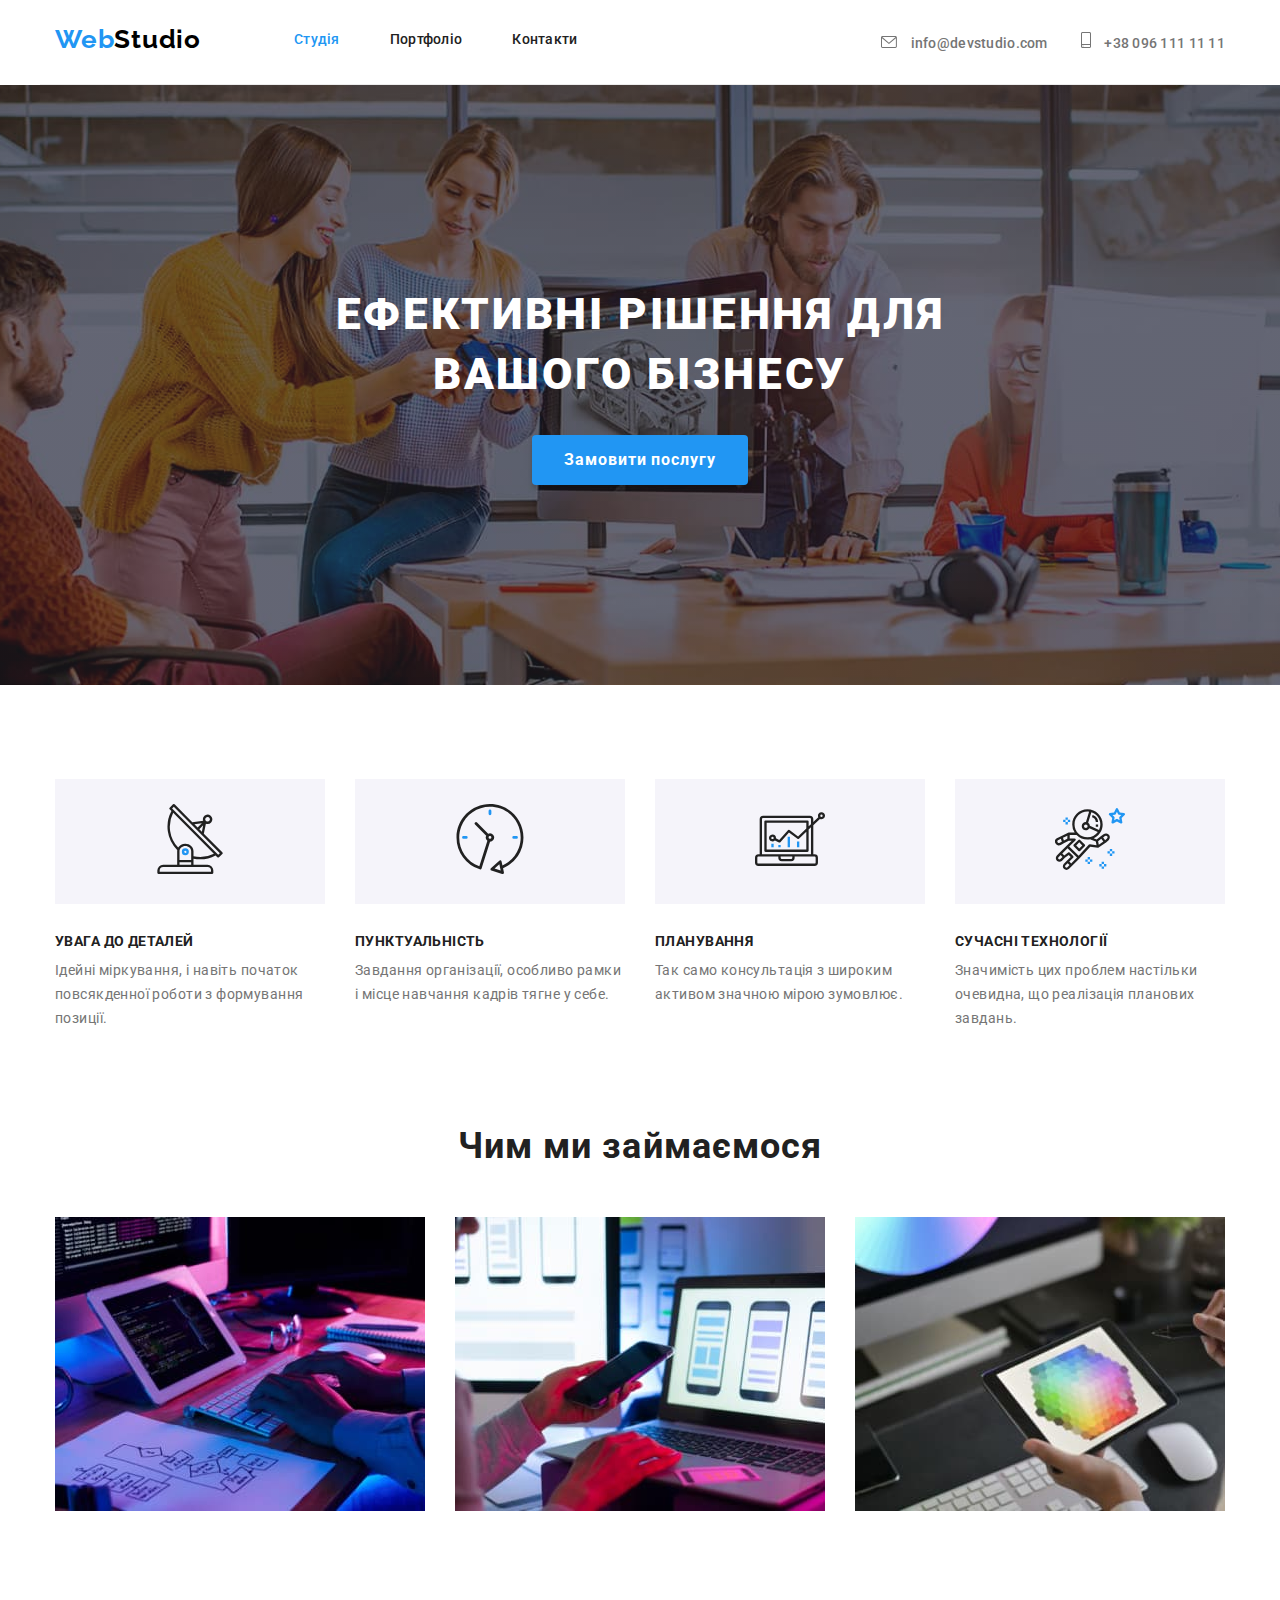
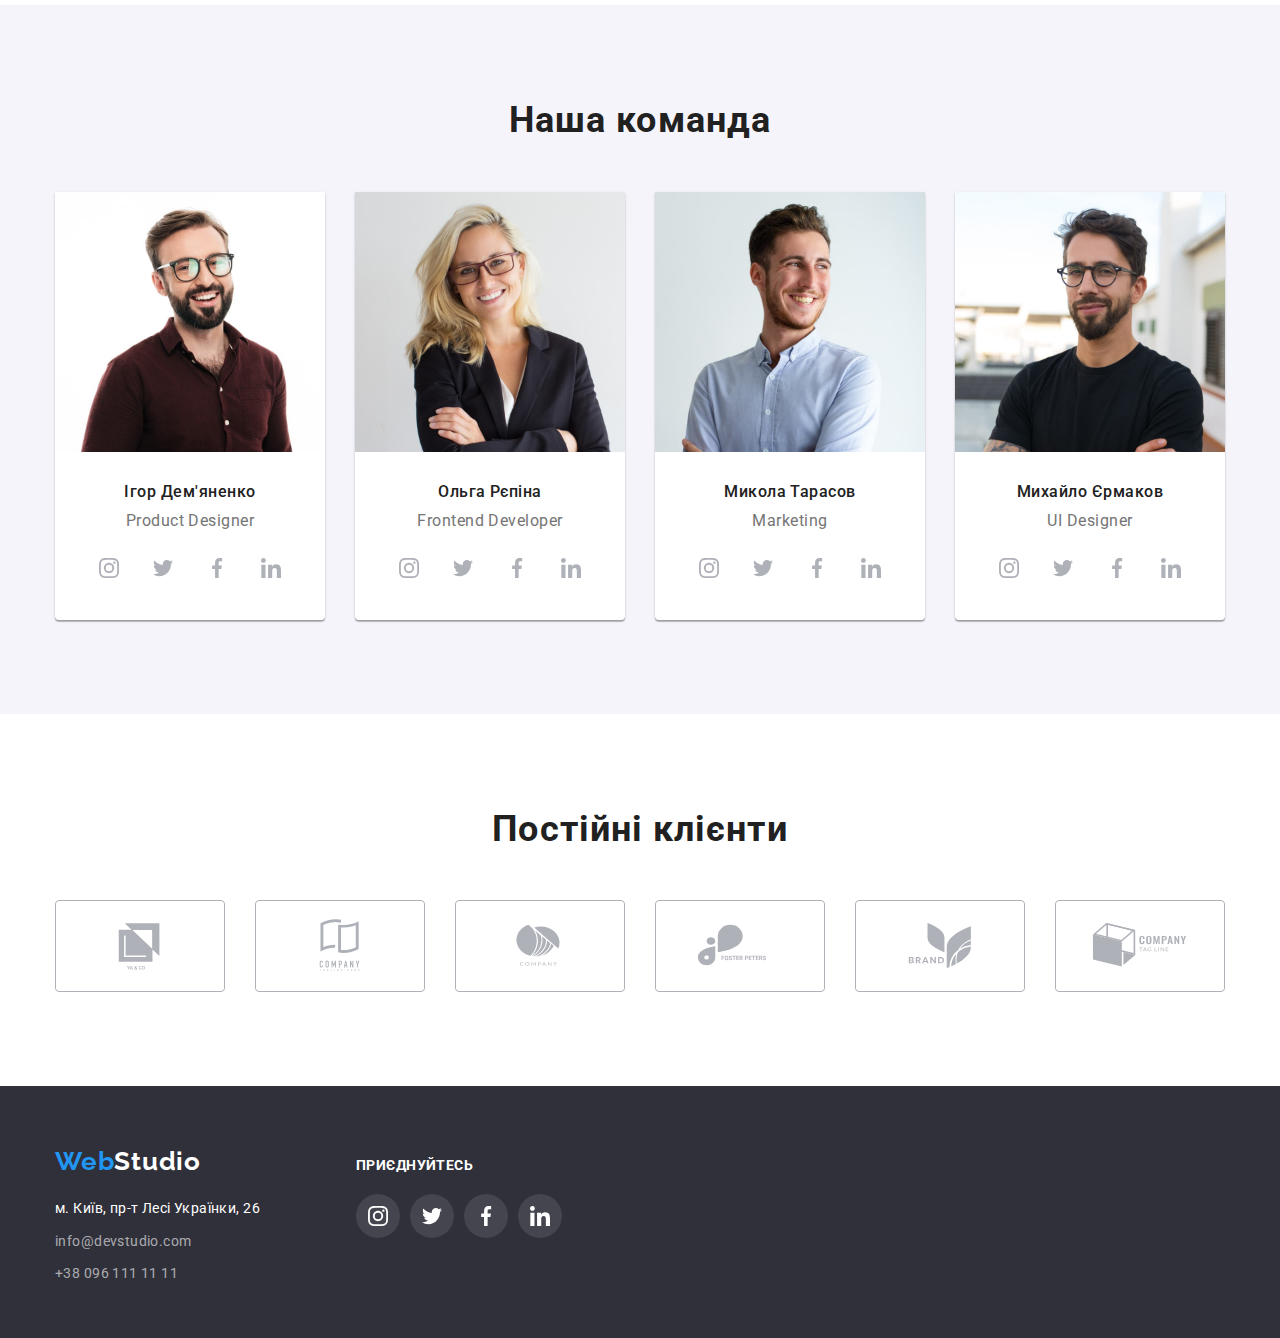
==== commit 58c4df40: "Футер" ====
--- a/index.html
+++ b/index.html
@@ -314,12 +314,49 @@
     </main>
     <footer class="footer-style">
         <div class="container">
-            <a href="./" class="style-logo-footer"><span class="style-logo-add">Web</span>Studio</a>
-            <address>
-                <p class="physical-address">м. Київ, пр-т Лесі Українки, 26</p>
-                <a href="mailto:info@devstudio.com" class="contacts-footer">info@devstudio.com</a>
-                <a href="tel:+380961111111" class="contacts-footer">+38 096 111 11 11</a>
-            </address>
+            <div class="footer-conteiner">
+                <div class="container-physadress">
+                <a href="./" class="style-logo-footer"><span class="style-logo-add">Web</span>Studio</a>
+                <address>
+                    <p class="physical-address">м. Київ, пр-т Лесі Українки, 26</p>
+                    <a href="mailto:info@devstudio.com" class="contacts-footer">info@devstudio.com</a>
+                    <a href="tel:+380961111111" class="contacts-footer">+38 096 111 11 11</a>
+                </address>
+                </div>
+                <div class="conteiner-links">
+                <h3 class="invitation">Приєднуйтесь</h3>
+                <ul class="footer-linklist">
+                    <li class="footer-linklist-item">
+                        <a class="footer-linklist-link" href="#">
+                            <svg class="footer-linklist-icon" width="20" height="20">
+                                <use href="./images/icons.svg#icon-instagram"></use>
+                            </svg>
+                        </a>
+                    </li>
+                    <li class="footer-linklist-item">
+                        <a class="footer-linklist-link" href="#">
+                            <svg class="footer-linklist-icon" width="20" height="20">
+                                <use href="./images/icons.svg#icon-twitter"></use>
+                            </svg>
+                        </a>
+                    </li>
+                    <li class="footer-linklist-item">
+                        <a class="footer-linklist-link" href="#">
+                            <svg class="footer-linklist-icon" width="20" height="20">
+                                <use href="./images/icons.svg#icon-facebook"></use>
+                            </svg>
+                        </a>
+                    </li>
+                    <li class="footer-linklist-item">
+                        <a class="footer-linklist-link" href="#">
+                            <svg class="footer-linklist-icon" width="20" height="20">
+                                <use href="./images/icons.svg#icon-linkedin"></use>
+                            </svg>
+                        </a>
+                    </li>
+                </ul>
+                </div>
+            </div>
         </div>
     </footer>
 </body>
--- a/css/styles.css
+++ b/css/styles.css
@@ -379,6 +379,17 @@
     padding: 60px 0px;
 }
 
+.footer-conteiner {
+    display: flex;
+    align-items: baseline;
+    gap: 70px;
+}
+
+.container-physadress {
+    width: 231px;
+    height: 132px;
+}
+
 .physical-address {
     font-style: normal;
     font-size: 14px;
@@ -409,6 +420,57 @@
 .contacts-footer:focus {
     color: var(--brand-color);
 }
+
+.invitation {
+    font-weight: 700;
+    font-size: 14px;
+    line-height: 1.14;
+    letter-spacing: 0.03em;
+    text-transform: uppercase;
+    color: #FFFFFF;
+    margin-bottom: 20px;
+}
+
+.footer-linklist {
+    list-style-type: none;
+    display: flex;
+    justify-content: center;
+    gap: 10px;
+}
+
+.footer-linklist-item {
+    width: 44px;
+    height: 44px;
+    display: flex;
+    justify-content: center;
+    align-items: center;
+}
+
+.footer-linklist-link {
+    width: 100%;
+    height: 100%;
+    display: flex;
+    justify-content: center;
+    align-items: center;
+    background-color: rgba(255, 255, 255, 0.1);
+    border-radius: 50% 50%;
+    color: #FFFFFF;
+}
+
+.footer-linklist-icon {
+    fill: currentColor;
+}
+
+.footer-linklist-link:hover {
+    background-color: var(--brand-color);
+}
+
+.footer-linklist-link:focus {
+    background-color: var(--brand-color);
+}
+
+
+/* Портфолио */
 
 .projects-filter {
     list-style-type: none;
